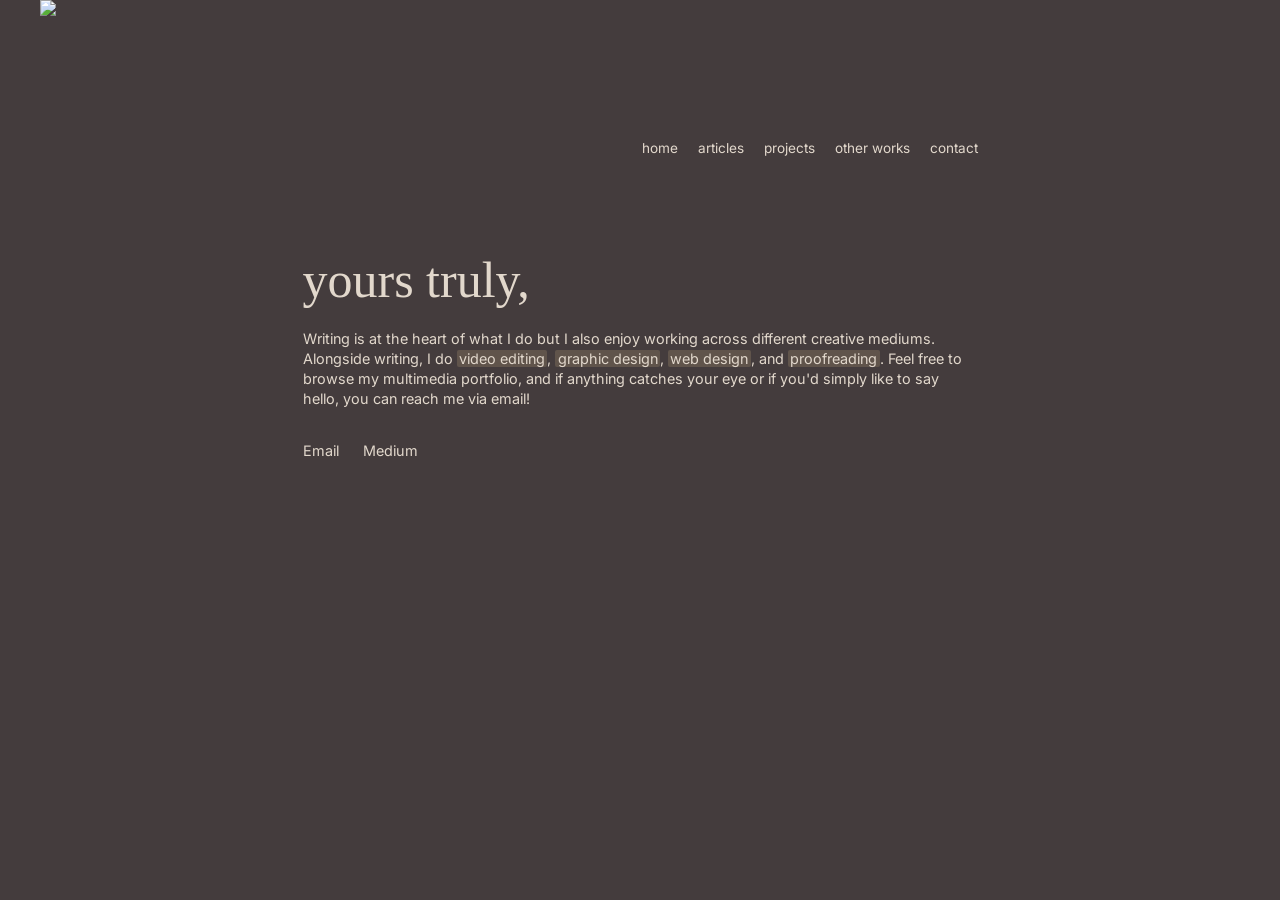
==== contact.html @ fdb0e671 "Add files via upload" ====
<!DOCTYPE html>
<html lang="en">
    <head>
        <meta charset="UTF-8">
        <meta name="viewport" content="width=device-width, initial-scale=1.0">
        <title>Kaycee Anne</title>
        <meta property="og:title" content="Kaycee Anne">
        <meta property="og:url" content="https://kayceeanne.github.io">
        <meta property="og:description" content="storyteller, lifelong reader, daydreamer">
        <meta name="keywords" content="writer, copywriter, editor, copy editor, proofreader,journalism, portfolio, articles, projects, multimedia, content creation">
        <meta property="og:image" content="https://file.garden/Zq5GQP16BzrXu2ty/og_image.png">
        <link rel="icon" type="image/x-icon" href="https://file.garden/Zq5GQP16BzrXu2ty/favicon.svg">
        <link rel="stylesheet" href="style.css">
    </head>
    <body class="home">
        <div class="umbrella-container">
        <img src="https://file.garden/Zq5GQP16BzrXu2ty/umbrellapng.png" class="umbrella">
            <div class="container home-animation">
                <header>
                    <nav>
                        <a href="index.html">home</a>
                        <a href="articles.html">articles</a>
                        <a href="projects.html">projects</a>
                        <a href="https://drive.google.com/drive/folders/1IkN9lpERmvsxk4GAjVsgCSHo7L4SMeBq" target="_blank">other works</a>
                        <a href="contact.html">contact</a>
                    </nav>
                </header>
                <section class="hero" id="hero">
                    <h1>yours truly,</h1>
                        <p>
                        Writing is at the heart of what I do but I also enjoy working across different creative mediums. Alongside writing, I do
                        <span class="highlight">video editing</span>,
                        <span class="highlight">graphic design</span>,
                        <span class="highlight">web design</span>, and
                        <span class="highlight">proofreading</span>. Feel free to browse my multimedia portfolio, and if anything catches your eye or if you'd simply like to say hello, you can reach me via email!
                        </p>
                    <div class="contact-links">
                        <a href="mailto:kayceedionio@gmail.com">Email</a>
                        <a href="https://medium.com/@kayceedionio" target="_blank" rel="noopener noreferrer">Medium</a>
                    </div>
                </section>
            </div>
        </div>
    </body>
</html>
---- style.css ----
@import url('https://fonts.googleapis.com/css2?family=IM+Fell+English:ital@0;1&display=swap');

@import url('https://fonts.googleapis.com/css2?family=Inter:ital,opsz,wght@0,14..32,100..900;1,14..32,100..900&display=swap');

*{
    margin:0;
    padding:0;
    box-sizing:border-box;
}

html::-webkit-scrollbar {
  display: none;
}

html {
  scrollbar-width: none;
  -ms-overflow-style: none;
}

body{
    background:#443C3D;
    color:#E2D8CC;
    font-family:"Inter",sans-serif;
    min-height:100vh;
    display:flex;
    justify-content:center;
    position:relative;
    overflow-x:hidden;
}

.container{
    width:675px;
    position:relative;
    z-index:2;
    padding:140px 0 100px;
}

.home-animation {
    opacity: 0;
    transform: translateY(-20px);
    animation: homeLoad .9s cubic-bezier(.22, 1, .36, 1) forwards;
}

@keyframes homeLoad {
    from {
        opacity: 0;
        transform: translateY(-20px);
    }

    to {
        opacity: 1;
        transform: translateY(0);
    }
}

.home .umbrella{
    position: fixed;
    top: 0;
    left: 50%;
    transform: translateX(-50%);
    width: 1200px;
    z-index: 0;
}

.inner-page .umbrella{
    position: absolute;
    top: 0;
    left: 50%;
    transform: translateX(-50%);
    width: 1200px;
    z-index: 0;
}

header {
    display:flex;
    justify-content:flex-end;
    margin-bottom:95px;
}

nav {
    display:flex;
    gap:20px;
}

nav a {
    color:#E2D8CC;
    text-decoration:none;
    font-size:.85rem;
    transition:color .3s ease;
}

nav a:hover {
    color:#B59B79;
}

nav a.active {
    color: #B59B79;
    text-decoration: none;
}

::selection {
  color: #443C3D;
  background: #B59B79;
}

.hero {
    max-width:720px;
}

.hero h1 {
    font-family: "IM Fell English", serif;
    font-size:50px;
    font-weight: 400;
    font-style: normal;
    margin-bottom:20px;
}

.hero p {
    line-height:1.4;
    font-size:.9rem;
    color:#E2D8CC;
    text-align:left;
}

.hero a {
    color: #E2D8CC;
    text-decoration-color: #B59B79;
    text-decoration-line: underline;
    text-decoration-style: wavy;
    text-decoration-thickness: 0.4px;
}

#about {
    opacity: 0;
    transform: translateY(30px);
    animation: fadeUp 0.8s ease forwards;
}

@keyframes fadeUp {
    from {
        opacity: 0;
        transform: translateY(30px);
    }

    to {
        opacity: 1;
        transform: translateY(0);
    }
}

.about h2 {
    font-family: "IM Fell English", serif;
    font-size:25px;
    font-weight: 400;
    font-style: normal;
    margin-bottom:20px;
    padding-top: 40px;
}

.about p {
    line-height:1.4;
    font-size:.9rem;
    color:#E2D8CC;
    margin-bottom: 10px;
    text-align:left;
}

.about a {
    color: #E2D8CC;
    text-decoration-color: #B59B79;
    text-decoration-line: underline;
    text-decoration-style: wavy;
    text-decoration-thickness: 0.4px;
}

.about a:hover {
    color: #B59B79;
    text-decoration-color: #E2D8CC;
}

.category {
    display:flex;
    justify-content:center;
    align-items:center;
    color:#E2D8CC;
    font-family: "IM Fell English", serif;
    font-size: 1.5rem;
    font-weight: 400;
    margin-top:3rem;
    margin-bottom: 1.5rem;
}

#article-main {
    opacity: 0;
    transform: translateY(30px);
    animation: fadeUp 0.8s ease forwards;
}

@keyframes fadeUp {
    from {
        opacity: 0;
        transform: translateY(30px);
    }

    to {
        opacity: 1;
        transform: translateY(0);
    }
}

.article-group {
    margin-bottom:2rem;
}

.article-card {
    margin-bottom:2rem;
}

.article-card:last-child {
    margin-bottom:0;
}

.article-card h3 {
    font-family: "IM Fell English", serif;
    font-size:26px;
    font-weight: 400;
    font-style: normal;
    margin-bottom:.5rem;
}

.article-card p {
    margin:0;
    font-size:.9rem;
    line-height:1.4;
}

.article-card a {
    color:#E2D8CC;
    text-decoration:underline;
    transition:.3s;
}

.article-card{
    transition:.3s ease;
}

.article-card:hover{
    transform:translateY(-2px);
}

.article-card:hover a{
    color:#B59B79;
}

.article-card:hover p{
    opacity:.8;
}

#project-main {
    opacity: 0;
    transform: translateY(30px);
    animation: fadeUp 0.8s ease forwards;
}

@keyframes fadeUp {
    from {
        opacity: 0;
        transform: translateY(30px);
    }

    to {
        opacity: 1;
        transform: translateY(0);
    }
}

.intro p {
    margin-top:3rem;
    margin-bottom:2rem;
    font-size:.9rem;
    line-height:1.4;
}

.project-group {
    margin-bottom:2rem;
}

.project-card {
    margin-bottom:2rem;
}

.project-card:last-child {
    margin-bottom:0;
}

.project-card h3 {
    font-family: "IM Fell English", serif;
    font-size:26px;
    font-weight: 400;
    font-style: normal;
    margin-bottom:.5rem;
}

.project-card p {
    font-size: .9rem;
    line-height: 1.4;
}

.cite {
    margin: .5rem 0 .3rem;
    font-style: italic;
}

.project-card p:last-child {
    margin:0;
    line-height:1.4;
}

.project-card a {
    color:#E2D8CC;
    text-decoration:underline;
    transition:.3s;
}

.project-card{
    transition:.3s ease;
}

.project-card:hover{
    transform:translateY(-2px);
}

.project-card:hover a{
    color:#B59B79;
}

.project-card:hover p{
    opacity:.8;
}

.contact-links {
    display:flex;
    font-size:.9rem;
    gap:1.5rem;
    margin-top:2rem;
}

.contact-links a {
    color:#E2D8CC;
    text-decoration:none;
    transition:.3s;
}

.contact-links a:hover {
    color:#B59B79;
}

.highlight{
    background: rgba(181, 155, 121, 0.25);
    padding: 0 .15rem;
    border-radius: 2px;
}
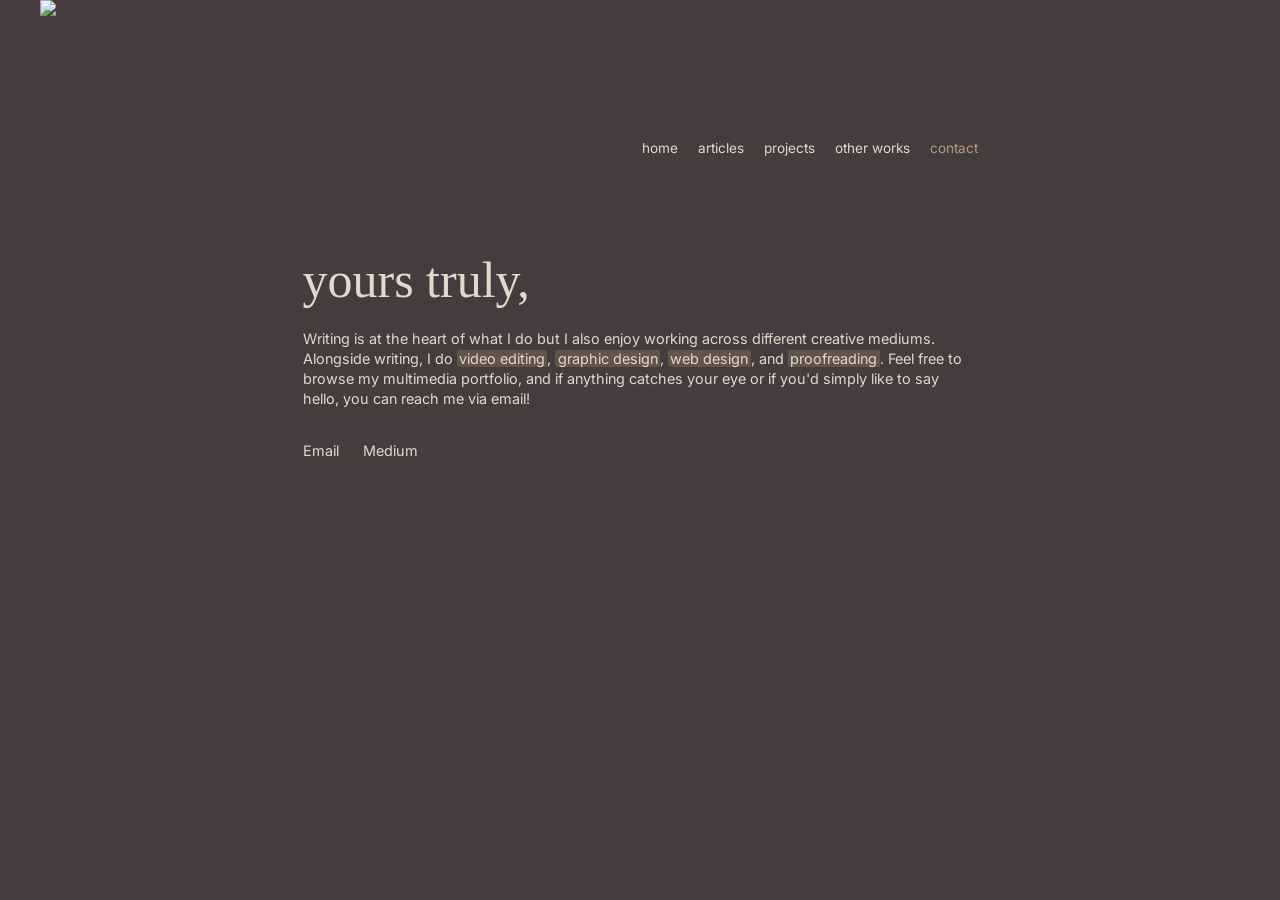
==== commit 8cfab48c: "Update contact.html" ====
--- a/contact.html
+++ b/contact.html
@@ -22,7 +22,7 @@
                         <a href="articles.html">articles</a>
                         <a href="projects.html">projects</a>
                         <a href="https://drive.google.com/drive/folders/1IkN9lpERmvsxk4GAjVsgCSHo7L4SMeBq" target="_blank">other works</a>
-                        <a href="contact.html">contact</a>
+                        <a href="contact.html" class="active">contact</a>
                     </nav>
                 </header>
                 <section class="hero" id="hero">
@@ -42,4 +42,4 @@
             </div>
         </div>
     </body>
-</html>+</html>
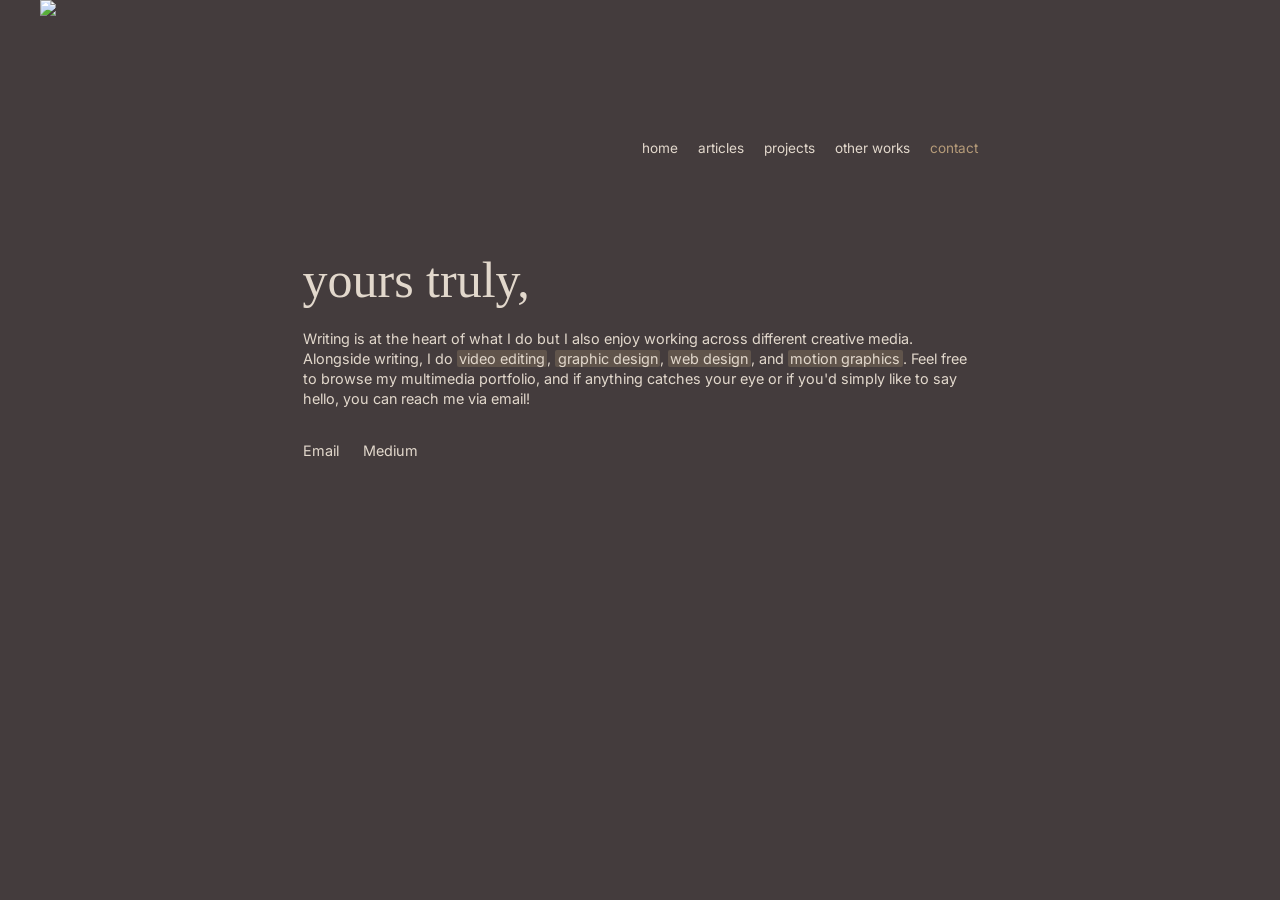
==== commit 92ac5bc2: "Update contact.html" ====
--- a/contact.html
+++ b/contact.html
@@ -28,11 +28,11 @@
                 <section class="hero" id="hero">
                     <h1>yours truly,</h1>
                         <p>
-                        Writing is at the heart of what I do but I also enjoy working across different creative mediums. Alongside writing, I do
+                        Writing is at the heart of what I do but I also enjoy working across different creative media. Alongside writing, I do
                         <span class="highlight">video editing</span>,
                         <span class="highlight">graphic design</span>,
                         <span class="highlight">web design</span>, and
-                        <span class="highlight">proofreading</span>. Feel free to browse my multimedia portfolio, and if anything catches your eye or if you'd simply like to say hello, you can reach me via email!
+                        <span class="highlight">motion graphics</span>. Feel free to browse my multimedia portfolio, and if anything catches your eye or if you'd simply like to say hello, you can reach me via email!
                         </p>
                     <div class="contact-links">
                         <a href="mailto:kayceedionio@gmail.com">Email</a>
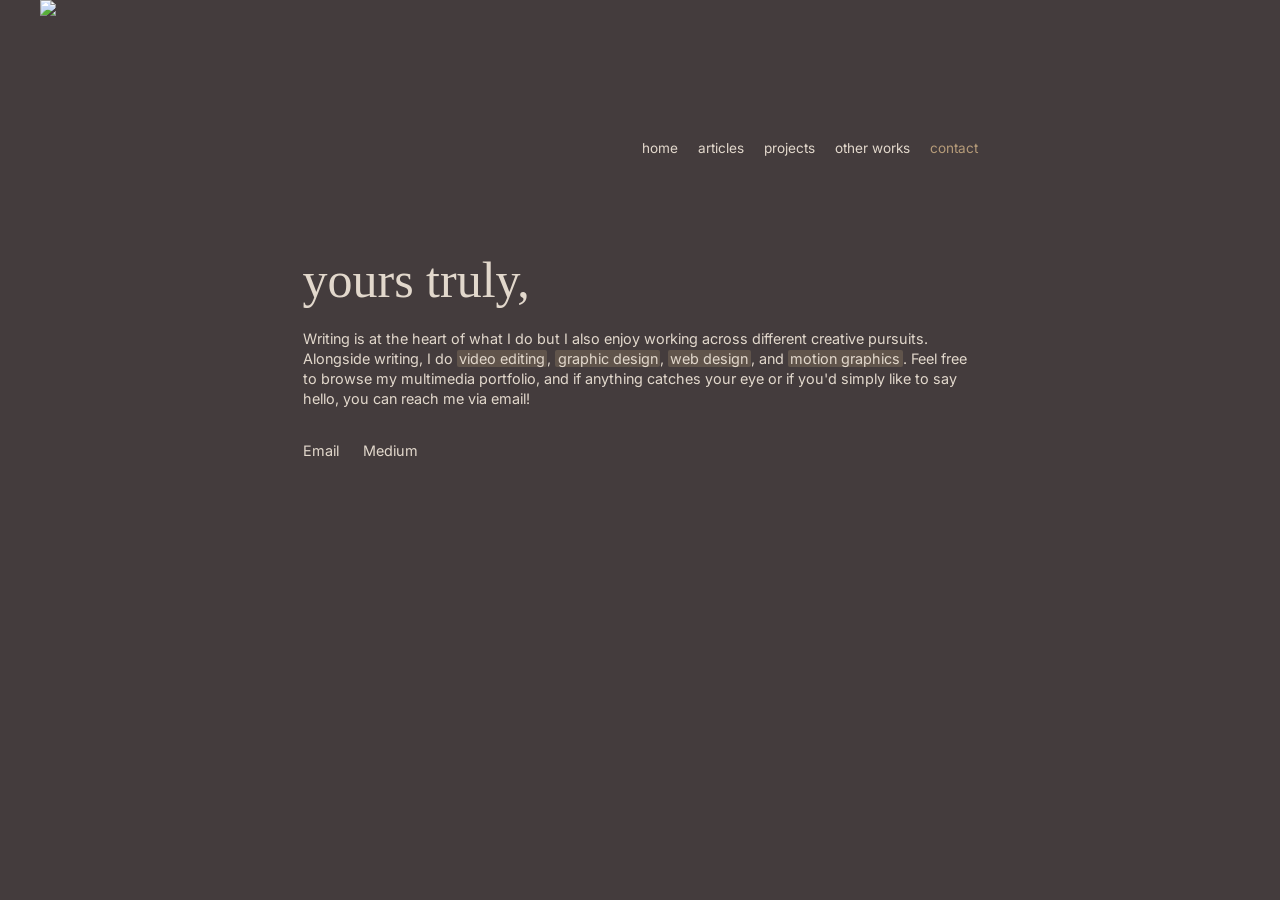
==== commit c82d2250: "Update contact.html" ====
--- a/contact.html
+++ b/contact.html
@@ -28,7 +28,7 @@
                 <section class="hero" id="hero">
                     <h1>yours truly,</h1>
                         <p>
-                        Writing is at the heart of what I do but I also enjoy working across different creative media. Alongside writing, I do
+                        Writing is at the heart of what I do but I also enjoy working across different creative pursuits. Alongside writing, I do
                         <span class="highlight">video editing</span>,
                         <span class="highlight">graphic design</span>,
                         <span class="highlight">web design</span>, and
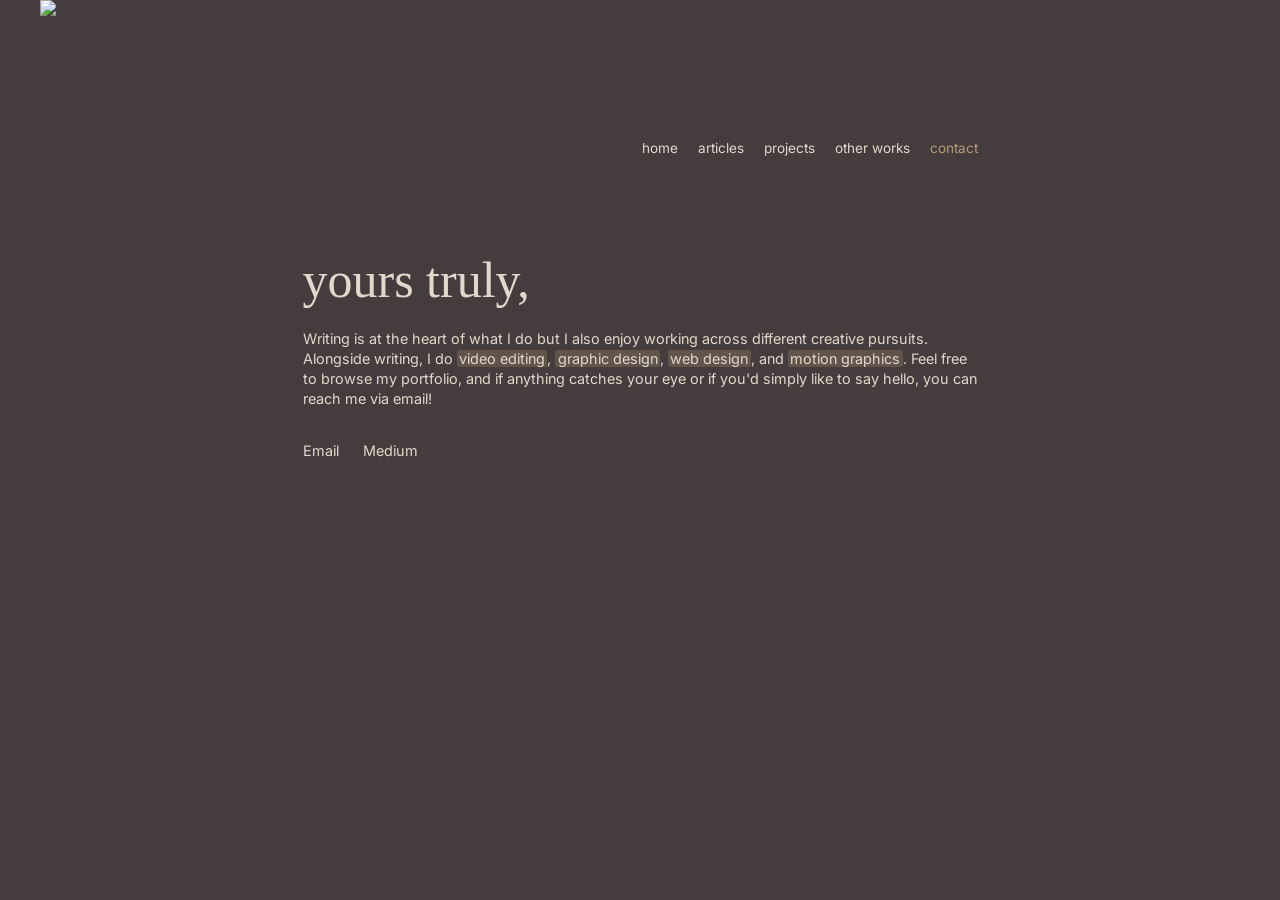
==== commit 3f17a66b: "Update contact.html" ====
--- a/contact.html
+++ b/contact.html
@@ -32,7 +32,7 @@
                         <span class="highlight">video editing</span>,
                         <span class="highlight">graphic design</span>,
                         <span class="highlight">web design</span>, and
-                        <span class="highlight">motion graphics</span>. Feel free to browse my multimedia portfolio, and if anything catches your eye or if you'd simply like to say hello, you can reach me via email!
+                        <span class="highlight">motion graphics</span>. Feel free to browse my portfolio, and if anything catches your eye or if you'd simply like to say hello, you can reach me via email!
                         </p>
                     <div class="contact-links">
                         <a href="mailto:kayceedionio@gmail.com">Email</a>
